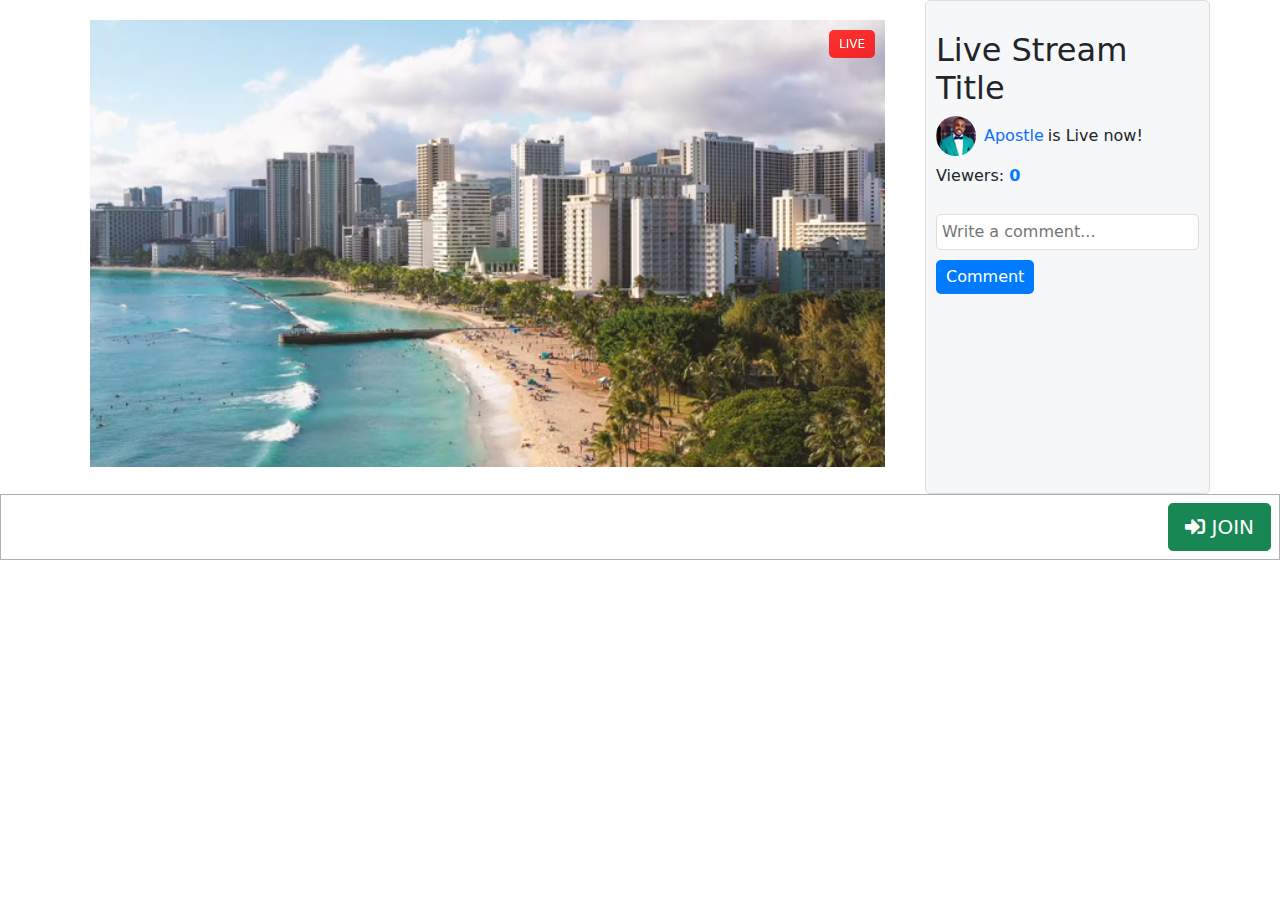
==== live/index.html @ c1dd5dda "new comit" ====
<!DOCTYPE html>
<html lang="en">
<head>
  <meta charset="UTF-8">
  <meta name="viewport" content="width=device-width, initial-scale=1.0">
  <link rel="stylesheet" href="css/bootstrap.css">
  <link rel="stylesheet" href="css/style.css">
  <link rel="stylesheet" href="https://cdnjs.cloudflare.com/ajax/libs/font-awesome/5.15.3/css/all.min.css"> <!-- Font Awesome CDN link -->
  <title>Livestream Viewer</title>
</head>
<body>
  <div class="container">
    <div class="row">
      <div class="col-md-9 livestream-container">
        <div class="video-container">
          <div class="video-wrapper">
            <video id="livestream-video" autoplay oncontextmenu="return false;">
              <source src="vid.mp4" type="video/mp4">
              Your browser does not support the video tag.
            </video>
            <div class="live-box">LIVE</div>
            <button id="play-button" class="play-button"><i class="fas fa-play"></i></button>
          </div>
        </div>        
      </div>
      <div class="col-md-3 comments-container">
        <div class="stream-info">
          <h2>Live Stream Title</h2>
          <div class="streamers-info d-flex">
            <div class="comment-avatar me-2">
              <img src="img/apostle.png" alt="Apostle's profile picture">
            </div>
            <p class="me-1 mt-2 text-primary">Apostle </p>
            <p class="mt-2"> is Live now!</p>
          </div>
          <p>Viewers: <span id="viewer-count">0</span></p>
        </div>
        <div class="comments-panel">
          <ul id="comments-list"></ul>
          <input type="text" id="comment-input" placeholder="Write a comment...">
          <button id="comment-button">Comment</button>
        </div>
      </div>
    </div>
  </div>
  <div class="under-div d-grid gap-2 d-md-flex justify-content-md-end">
    <button id="join-button" class="btn btn-success btn-lg m-2" type="button">
      <i class="fas fa-sign-in-alt" aria-hidden="true"></i>
      JOIN
    </button>
    <button id="finish-button" class="btn btn-danger btn-lg m-2 d-none" type="button">
      <i class="fas fa-hourglass-end" aria-hidden="true"></i>
      FINISH
    </button>
  </div>
  <script src="js/script.js"></script>
</body>
</html>
---- live/css/style.css ----
/* Reset some default styles */
body, html {
  margin: 0;
  padding: 0;
}

/* Style the livestream container */
.livestream-container {
  display: flex;
  justify-content: space-between;
  align-items: flex-start;
  max-width: 1200px;
  margin: 0 auto;
  padding: 20px;
}

/* Style the video container */
.video-container {
  flex: 1;
  margin-right: 20px;
}

/* Style the video */
#livestream-video {
  width: 100%;
}

/* Style the comments container */
.comments-container {
  flex: 1;
  padding: 10px;
  border: 1px solid #ddd;
  border-radius: 5px;
  background-color: #f5f7f9;
}

/* Style the comments list */
#comments-list {
  list-style: none;
  padding: 0;
}

/* Style the comment input */
#comment-input {
  width: 100%;
  padding: 5px;
  margin-top: 10px;
  border: 1px solid #ddd;
  border-radius: 5px;
}

/* Style the comment button */
#comment-button {
  display: block;
  margin-top: 10px;
  padding: 5px 10px;
  background-color: #007bff;
  color: white;
  border: none;
  border-radius: 5px;
  cursor: pointer;
}

/* Style the stream information */
.stream-info {
  margin-top: 20px;
}

/* Additional styling for viewer count */
#viewer-count {
  font-weight: bold;
  color: #007bff;
}

/* Style for the video container */
.video-wrapper {
  position: relative;
  max-width: 100%;
}

/* Style for the "Live" box */
.live-box {
  position: absolute;
  top: 10px;
  right: 10px;
  background-color: rgba(255, 0, 0, 0.8);
  color: white;
  padding: 5px 10px;
  border-radius: 5px;
  font-size: 12px;
}


/* Style for the play button */
.play-button {
  position: absolute;
  top: 50%;
  left: 50%;
  transform: translate(-50%, -50%);
  font-size: 48px;
  background: rgba(0, 0, 0, 0.5);
  color: white;
  border: none;
  border-radius: 50%;
  padding: 20px;
  cursor: pointer;
  display: none; /* Hide initially */
  z-index: 1;
}

/* Show the play button on hover */
.video-wrapper:hover .play-button {
  display: block;
}

.under-div {
  border: #acb0b6 1px solid;
}


/* Your existing styles */

/* Style for the comment items */
.comment-item {
  display: flex;
  align-items: center;
  padding: 10px;
  border-bottom: 1px solid #ddd;
}

.comment-avatar img {
  width: 40px;
  height: 40px;
  border-radius: 50%;
  object-fit: cover;
}

.comment-content {
  margin-left: 10px;
}

.comment-name {
  font-weight: bold;
  margin: 0;
}

.comment-text {
  margin: 0;
}

/* Style for the JOIN and FINISH buttons */
.join-button, .finish-button {
  padding: 10px 20px;
  font-size: 18px;
  border-radius: 5px;
  cursor: pointer;
}

.join-button {
  background-color: #28a745;
  color: white;
}

.finish-button {
  background-color: #dc3545;
  color: white;
}

/* Additional styles... */
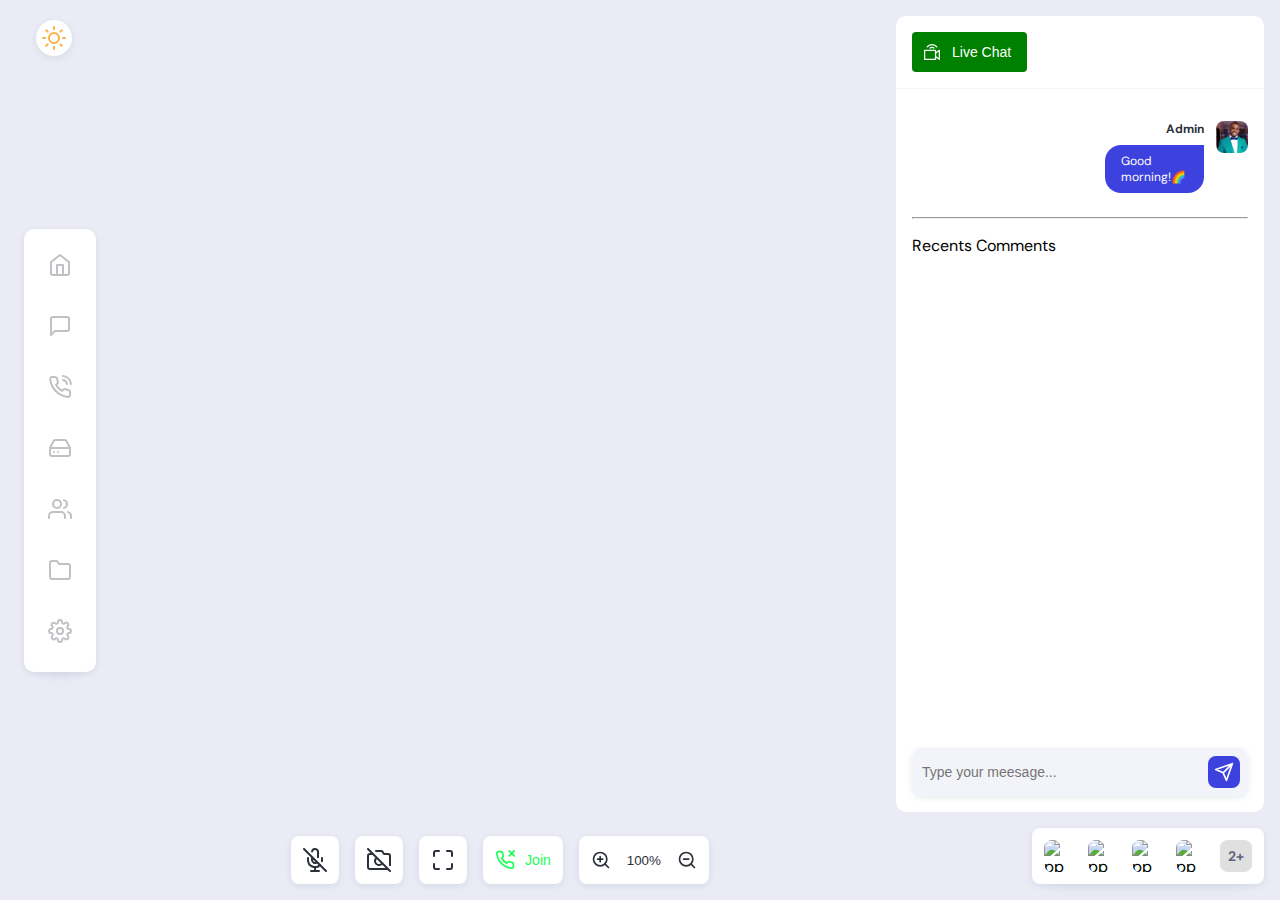
==== commit 3cdaa2a7: "new commit" ====
--- a/live/index.html
+++ b/live/index.html
@@ -1,58 +1,203 @@
 <!DOCTYPE html>
-<html lang="en">
+<html lang="en" >
 <head>
   <meta charset="UTF-8">
-  <meta name="viewport" content="width=device-width, initial-scale=1.0">
-  <link rel="stylesheet" href="css/bootstrap.css">
-  <link rel="stylesheet" href="css/style.css">
-  <link rel="stylesheet" href="https://cdnjs.cloudflare.com/ajax/libs/font-awesome/5.15.3/css/all.min.css"> <!-- Font Awesome CDN link -->
-  <title>Livestream Viewer</title>
+  <title>CodePen - VideoCall App UI</title>
+  <link rel="stylesheet" href="./style.css">
+
 </head>
 <body>
-  <div class="container">
-    <div class="row">
-      <div class="col-md-9 livestream-container">
-        <div class="video-container">
-          <div class="video-wrapper">
-            <video id="livestream-video" autoplay oncontextmenu="return false;">
-              <source src="vid.mp4" type="video/mp4">
-              Your browser does not support the video tag.
-            </video>
-            <div class="live-box">LIVE</div>
-            <button id="play-button" class="play-button"><i class="fas fa-play"></i></button>
+<!-- partial:index.partial.html -->
+<link href="https://fonts.googleapis.com/css?family=DM+Sans:400,500,700&display=swap" rel="stylesheet"> 
+<div class="app-container">
+   <button class="mode-switch">
+       <svg class="sun" fill="none" stroke="#fbb046" stroke-linecap="round" stroke-linejoin="round" stroke-width="2" class="feather feather-sun" viewBox="0 0 24 24"><defs/><circle cx="12" cy="12" r="5"/><path d="M12 1v2M12 21v2M4.22 4.22l1.42 1.42M18.36 18.36l1.42 1.42M1 12h2M21 12h2M4.22 19.78l1.42-1.42M18.36 5.64l1.42-1.42"/></svg>
+  <svg class="moon" fill="none" stroke="#ffffff" stroke-linecap="round" stroke-linejoin="round" stroke-width="2" class="feather feather-moon" viewBox="0 0 24 24"><defs/><path d="M21 12.79A9 9 0 1111.21 3 7 7 0 0021 12.79z"/></svg>
+     </button>
+   <div class="left-side">
+     <div class="navigation">
+       <a href="#" class="nav-link icon">
+         <svg xmlns="http://www.w3.org/2000/svg" fill="none" stroke="currentColor" stroke-width="2" stroke-linecap="round" stroke-linejoin="round" class="feather feather-home" viewBox="0 0 24 24">
+           <path d="M3 9l9-7 9 7v11a2 2 0 01-2 2H5a2 2 0 01-2-2z"/>
+           <path d="M9 22V12h6v10"/>
+         </svg>
+       </a>
+       <a href="#" class="nav-link icon">
+         <svg xmlns="http://www.w3.org/2000/svg" width="24" height="24" viewBox="0 0 24 24" fill="none" stroke="currentColor" stroke-width="2" stroke-linecap="round" stroke-linejoin="round" class="feather feather-message-square">
+           <path d="M21 15a2 2 0 0 1-2 2H7l-4 4V5a2 2 0 0 1 2-2h14a2 2 0 0 1 2 2z"/>
+         </svg>
+       </a>
+       <a href="#" class="nav-link icon">
+         <svg xmlns="http://www.w3.org/2000/svg" fill="none" stroke="currentColor" stroke-width="2" stroke-linecap="round" stroke-linejoin="round" class="feather feather-phone-call" viewBox="0 0 24 24">
+           <path d="M15.05 5A5 5 0 0119 8.95M15.05 1A9 9 0 0123 8.94m-1 7.98v3a2 2 0 01-2.18 2 19.79 19.79 0 01-8.63-3.07 19.5 19.5 0 01-6-6 19.79 19.79 0 01-3.07-8.67A2 2 0 014.11 2h3a2 2 0 012 1.72 12.84 12.84 0 00.7 2.81 2 2 0 01-.45 2.11L8.09 9.91a16 16 0 006 6l1.27-1.27a2 2 0 012.11-.45 12.84 12.84 0 002.81.7A2 2 0 0122 16.92z"/>
+         </svg>
+       </a>
+       <a href="#" class="nav-link icon">
+         <svg xmlns="http://www.w3.org/2000/svg" width="24" height="24" viewBox="0 0 24 24" fill="none" stroke="currentColor" stroke-width="2" stroke-linecap="round" stroke-linejoin="round" class="feather feather-hard-drive">
+           <line x1="22" y1="12" x2="2" y2="12"/>
+           <path d="M5.45 5.11L2 12v6a2 2 0 0 0 2 2h16a2 2 0 0 0 2-2v-6l-3.45-6.89A2 2 0 0 0 16.76 4H7.24a2 2 0 0 0-1.79 1.11z"/>
+           <line x1="6" y1="16" x2="6.01" y2="16"/>
+           <line x1="10" y1="16" x2="10.01" y2="16"/>
+         </svg>
+       </a>
+       <a href="#" class="nav-link icon">
+         <svg xmlns="http://www.w3.org/2000/svg" width="24" height="24" viewBox="0 0 24 24" fill="none" stroke="currentColor" stroke-width="2" stroke-linecap="round" stroke-linejoin="round" class="feather feather-users">
+           <path d="M17 21v-2a4 4 0 0 0-4-4H5a4 4 0 0 0-4 4v2"/>
+           <circle cx="9" cy="7" r="4"/>
+           <path d="M23 21v-2a4 4 0 0 0-3-3.87"/>
+           <path d="M16 3.13a4 4 0 0 1 0 7.75"/>
+         </svg>
+       </a>
+        <a href="#" class="nav-link icon">
+          <svg xmlns="http://www.w3.org/2000/svg" fill="none" stroke="currentColor" stroke-width="2" stroke-linecap="round" stroke-linejoin="round" class="feather feather-folder" viewBox="0 0 24 24">
+            <path d="M22 19a2 2 0 01-2 2H4a2 2 0 01-2-2V5a2 2 0 012-2h5l2 3h9a2 2 0 012 2z"/>
+          </svg>
+       </a>
+       <a href="#" class="nav-link icon">
+         <svg xmlns="http://www.w3.org/2000/svg" fill="none" stroke="currentColor" stroke-width="2" stroke-linecap="round" stroke-linejoin="round" class="feather feather-settings" viewBox="0 0 24 24">
+           <circle cx="12" cy="12" r="3"/>
+           <path d="M19.4 15a1.65 1.65 0 00.33 1.82l.06.06a2 2 0 010 2.83 2 2 0 01-2.83 0l-.06-.06a1.65 1.65 0 00-1.82-.33 1.65 1.65 0 00-1 1.51V21a2 2 0 01-2 2 2 2 0 01-2-2v-.09A1.65 1.65 0 009 19.4a1.65 1.65 0 00-1.82.33l-.06.06a2 2 0 01-2.83 0 2 2 0 010-2.83l.06-.06a1.65 1.65 0 00.33-1.82 1.65 1.65 0 00-1.51-1H3a2 2 0 01-2-2 2 2 0 012-2h.09A1.65 1.65 0 004.6 9a1.65 1.65 0 00-.33-1.82l-.06-.06a2 2 0 010-2.83 2 2 0 012.83 0l.06.06a1.65 1.65 0 001.82.33H9a1.65 1.65 0 001-1.51V3a2 2 0 012-2 2 2 0 012 2v.09a1.65 1.65 0 001 1.51 1.65 1.65 0 001.82-.33l.06-.06a2 2 0 012.83 0 2 2 0 010 2.83l-.06.06a1.65 1.65 0 00-.33 1.82V9a1.65 1.65 0 001.51 1H21a2 2 0 012 2 2 2 0 01-2 2h-.09a1.65 1.65 0 00-1.51 1z"/>
+         </svg>
+       </a>
+     </div>
+   </div>
+   <div class="app-main">
+     <div class="video-call-wrapper">
+       <div id="player"></div>
+      </div>
+     <div class="video-call-actions ">
+       <button class="video-action-button mic"></button>
+       <button class="video-action-button camera"></button>
+       <button class="video-action-button maximize"></button>
+       <button id="join-button" class="video-action-button joincall">Join</button>
+       <button class="video-action-button magnifier">
+         <svg xmlns="http://www.w3.org/2000/svg" fill="none" stroke="currentColor" stroke-width="2" stroke-linecap="round" stroke-linejoin="round" class="feather feather-zoom-in" viewBox="0 0 24 24">
+           <circle cx="11" cy="11" r="8"/>
+           <path d="M21 21l-4.35-4.35M11 8v6M8 11h6"/>
+         </svg>
+         <span>100%</span>
+           <svg xmlns="http://www.w3.org/2000/svg" width="24" height="24" viewBox="0 0 24 24" fill="none" stroke="currentColor" stroke-width="2" stroke-linecap="round" stroke-linejoin="round" class="feather feather-zoom-out">
+             <circle cx="11" cy="11" r="8"/>
+             <line x1="21" y1="21" x2="16.65" y2="16.65"/>
+             <line x1="8" y1="11" x2="14" y2="11"/>
+         </svg>
+         </button>
+     </div>
+   </div>
+  <div class="right-side">
+    <button class="btn-close-right">
+      <svg xmlns="http://www.w3.org/2000/svg" width="24" height="24" fill="none" stroke="currentColor" stroke-linecap="round" stroke-linejoin="round" stroke-width="2" class="feather feather-x-circle" viewBox="0 0 24 24">
+        <defs></defs>
+        <circle cx="12" cy="12" r="10"></circle>
+        <path d="M15 9l-6 6M9 9l6 6"></path>
+      </svg>
+    </button>
+    <div class="chat-container">
+      <div class="chat-header">
+        <button class="chat-header-button">
+         Live Chat
+        </button>
+      </div>
+      <div class="chat-area">
+        <div class="message-wrapper reverse">
+          <div class="profile-picture">
+            <img src="img/apostle.png" alt="pp">
           </div>
-        </div>        
-      </div>
-      <div class="col-md-3 comments-container">
-        <div class="stream-info">
-          <h2>Live Stream Title</h2>
-          <div class="streamers-info d-flex">
-            <div class="comment-avatar me-2">
-              <img src="img/apostle.png" alt="Apostle's profile picture">
-            </div>
-            <p class="me-1 mt-2 text-primary">Apostle </p>
-            <p class="mt-2"> is Live now!</p>
+          <div class="message-content">
+            <p class="name">Admin</p>
+            <div class="message">Good morning!🌈</div>
           </div>
-          <p>Viewers: <span id="viewer-count">0</span></p>
         </div>
-        <div class="comments-panel">
-          <ul id="comments-list"></ul>
-          <input type="text" id="comment-input" placeholder="Write a comment...">
-          <button id="comment-button">Comment</button>
+        <hr><p>Recents Comments</p>
+        <div id="comments-list">
+          
         </div>
       </div>
+      <div class="chat-typing-area-wrapper">
+        <div class="chat-typing-area">
+          <input id="comment-input" type="text" placeholder="Type your meesage..." class="chat-input">
+          <button class="send-button" id="comment-button">
+            <svg xmlns="http://www.w3.org/2000/svg" fill="none" stroke="currentColor" stroke-width="2" stroke-linecap="round" stroke-linejoin="round" class="feather feather-send" viewBox="0 0 24 24">
+              <path d="M22 2L11 13M22 2l-7 20-4-9-9-4 20-7z"/>
+            </svg>
+          </button>
+        </div>
+      </div>
+    </div>
+    <div class="participants">
+      <div class="participant profile-picture">
+        <img src="https://images.unsplash.com/photo-1576110397661-64a019d88a98?ixlib=rb-1.2.1&auto=format&fit=crop&w=1234&q=80" alt="pp">
+      </div>
+      <div class="participant profile-picture">
+        <img src="https://images.unsplash.com/photo-1566821582776-92b13ab46bb4?ixlib=rb-1.2.1&auto=format&fit=crop&w=900&q=60" alt="pp">
+      </div>
+      <div class="participant profile-picture">
+        <img src="https://images.unsplash.com/photo-1600207438283-a5de6d9df13e?ixlib=rb-1.2.1&ixid=eyJhcHBfaWQiOjEyMDd9&auto=format&fit=crop&w=1234&q=80" alt="pp">
+      </div>
+      <div class="participant profile-picture">
+        <img src="https://images.unsplash.com/photo-1581824283135-0666cf353f35?ixlib=rb-1.2.1&auto=format&fit=crop&w=1276&q=80" alt="pp">
+      </div>
+      <div class="participant-more">2+</div>
     </div>
   </div>
-  <div class="under-div d-grid gap-2 d-md-flex justify-content-md-end">
-    <button id="join-button" class="btn btn-success btn-lg m-2" type="button">
-      <i class="fas fa-sign-in-alt" aria-hidden="true"></i>
-      JOIN
+  <button class="expand-btn">
+      <svg xmlns="http://www.w3.org/2000/svg" width="24" height="24" viewBox="0 0 24 24" fill="none" stroke="currentColor" stroke-width="2" stroke-linecap="round" stroke-linejoin="round" class="feather feather-message-circle"><path d="M21 11.5a8.38 8.38 0 0 1-.9 3.8 8.5 8.5 0 0 1-7.6 4.7 8.38 8.38 0 0 1-3.8-.9L3 21l1.9-5.7a8.38 8.38 0 0 1-.9-3.8 8.5 8.5 0 0 1 4.7-7.6 8.38 8.38 0 0 1 3.8-.9h.5a8.48 8.48 0 0 1 8 8v.5z"/></svg>
     </button>
-    <button id="finish-button" class="btn btn-danger btn-lg m-2 d-none" type="button">
-      <i class="fas fa-hourglass-end" aria-hidden="true"></i>
-      FINISH
-    </button>
-  </div>
-  <script src="js/script.js"></script>
+</div>
+<!-- partial -->
+  <script src='https://cdnjs.cloudflare.com/ajax/libs/jquery/3.5.1/jquery.min.js'></script>
+  <script  src="./script.js"></script>
+  <script src="./script-new.js"></script>
+
+  <script src="https://www.youtube.com/iframe_api"></script>
+  <script></script>
+  <script>
+    var player;
+
+    // Create a YouTube player
+    function onYouTubeIframeAPIReady() {
+      player = new YT.Player("player", {
+        height: "100%",
+        width: "100%",
+        videoId: "H69g7NB8EeQ", // Replace with your actual video ID
+        playerVars: {
+          "autoplay": 1,        // Do not autoplay initially
+          "controls": 0,        // Hide video controls
+          "showinfo": 0,        // Hide video information
+          "rel": 0,             // Do not show related videos
+          "modestbranding": 1,  // Remove YouTube logo
+          "playsinline": 1,     // Play the video inline on mobile devices
+          "disablekb": 1        // Disable keyboard controls, including "Watch later" and "Share"
+        },
+        events: {
+          "onReady": onPlayerReady,
+          "onStateChange": onPlayerStateChange
+        }
+      });
+
+      // Add click event listener to the play button
+      var playButton = document.getElementById("play-button");
+      const joinButton = document.getElementById("join-button");
+      playButton.addEventListener("click", startVideo);
+      joinButton.addEventListener("click", startVideo);
+
+      function startVideo() {
+        player.playVideo();
+        // playButton.style.display = "none";
+        joinButton.disabled = true;
+      }
+      // The API will call this function when the video player is ready.
+      function onPlayerReady(event) {
+        // You can access the video element here using the event.target
+        const videoElement = event.target.getIframe();
+        // Add click event listener to the video element to pause the video;
+        // videoElement.addEventListener("click", pauseVideo);
+      }
+      
+      function onPlayerStateChange(event) {
+        // You can do something when the player state changes if needed.
+      }
+    } 
+  </script>
 </body>
 </html>
--- a/live/style.css
+++ b/live/style.css
@@ -0,0 +1,651 @@
+* {
+  box-sizing: border-box;
+}
+
+html, body {
+  width: 100%;
+  height: 100vh;
+  margin: 0;
+  padding: 0;
+  overflow: hidden;
+}
+
+button {
+  outline: none;
+  transition: 0.2s;
+  cursor: pointer;
+}
+button:hover {
+  opacity: 0.7;
+}
+
+body {
+  --app-background: #eaebf5;
+  --chat-background: #fff;
+  --link-color: #c0c1c5;
+  --navigation-bg: #fff;
+  --navigation-box-shadow: 0 2px 6px 0 rgba(136, 148, 171, 0.2), 0 24px 20px -24px rgba(71, 82, 107, 0.1);
+  --main-color: #3d42df;
+  --message-bg: #f3f4f9;
+  --message-bg-2: #3d42df;
+  --message-text: #2c303a;
+  --placeholder-text: #a2a4bc;
+  --button-bg: #fff;
+}
+
+body.dark {
+  --app-background: #262a42;
+  --navigation-box-shadow: 0px 0px 8px 0px #282b33;
+  --chat-background: #3c3f56;
+  --message-bg: #2c3046;
+  --message-text: rgba(255,255,255,0.8);
+  --placeholder-text: #fff;
+  --navigation-bg: #3c3f56;
+  --button-bg: #3c3f56;
+  --main-color: #6f74ff;
+  --message-bg-2: #6f74ff;
+}
+body.dark .mic {
+  background-image: url("data:image/svg+xml,%3Csvg xmlns='http://www.w3.org/2000/svg' fill='none' stroke='%23fff' stroke-width='2' stroke-linecap='round' stroke-linejoin='round' class='feather feather-mic-off' viewBox='0 0 24 24'%3E%3Cpath d='M1 1l22 22M9 9v3a3 3 0 005.12 2.12M15 9.34V4a3 3 0 00-5.94-.6'/%3E%3Cpath d='M17 16.95A7 7 0 015 12v-2m14 0v2a7 7 0 01-.11 1.23M12 19v4M8 23h8'/%3E%3C/svg%3E%0A");
+}
+body.dark .camera {
+  background-image: url("data:image/svg+xml,%3Csvg xmlns='http://www.w3.org/2000/svg' fill='none' stroke='%23fff' stroke-width='2' stroke-linecap='round' stroke-linejoin='round' class='feather feather-camera-off' viewBox='0 0 24 24'%3E%3Cpath d='M1 1l22 22M21 21H3a2 2 0 01-2-2V8a2 2 0 012-2h3m3-3h6l2 3h4a2 2 0 012 2v9.34m-7.72-2.06a4 4 0 11-5.56-5.56'/%3E%3C/svg%3E%0A");
+}
+body.dark .maximize {
+  background-image: url("data:image/svg+xml,%3Csvg xmlns='http://www.w3.org/2000/svg' fill='none' stroke='%23fff' stroke-width='2' stroke-linecap='round' stroke-linejoin='round' class='feather feather-maximize' viewBox='0 0 24 24'%3E%3Cpath d='M8 3H5a2 2 0 00-2 2v3m18 0V5a2 2 0 00-2-2h-3m0 18h3a2 2 0 002-2v-3M3 16v3a2 2 0 002 2h3'/%3E%3C/svg%3E%0A");
+}
+body.dark .magnifier {
+  color: #fff;
+}
+body.dark .chat-header {
+  border-color: var(--message-bg);
+}
+body.dark .btn-close-right {
+  color: #fff;
+}
+
+a {
+  text-decoration: none;
+}
+
+.app-container {
+  background-color: var(--app-background);
+  width: 100%;
+  height: 100%;
+  font-family: "DM Sans", sans-serif;
+  display: flex;
+  transition: 0.2s;
+}
+
+.left-side {
+  position: relative;
+  padding: 16px;
+  flex-basis: 120px;
+  display: flex;
+  flex-direction: column;
+  align-items: center;
+  justify-content: center;
+  height: 100%;
+}
+
+.navigation {
+  display: flex;
+  flex-direction: column;
+  background-color: var(--navigation-bg);
+  padding: 24px;
+  border-radius: 10px;
+  box-shadow: var(--navigation-box-shadow);
+}
+
+.nav-link + .nav-link {
+  margin-top: 32px;
+}
+
+.nav-link:hover svg {
+  color: #3d42df;
+}
+
+.icon svg {
+  width: 24px;
+  height: 24px;
+  color: var(--link-color);
+  transition: 0.2s ease-in;
+}
+
+.right-side {
+  margin-left: auto;
+  flex-basis: 400px;
+  height: 100%;
+  padding: 16px;
+  position: relative;
+  transition: all 300ms cubic-bezier(0.19, 1, 0.56, 1);
+}
+.right-side.show {
+  display: block;
+  transform: translateX(0);
+}
+
+.chat-container {
+  background-color: var(--chat-background);
+  border-radius: 10px;
+  display: flex;
+  flex-direction: column;
+  height: calc(100% - 72px);
+}
+
+.chat-header {
+  padding: 16px;
+  border-bottom: 1px solid #f5f5f5;
+}
+
+.chat-header-button {
+  background-color: green;
+  padding: 12px 16px 12px 40px;
+  border: none;
+  border-radius: 4px;
+  color: #fff;
+  background-image: url("data:image/svg+xml,%3Csvg viewBox='0 0 512 512' xmlns='http://www.w3.org/2000/svg' fill='%23fff'%3E%3Cpath d='M479.9 187.52l-90.19 68.53v-52.6a20 20 0 00-20-20H20a20 20 0 00-20 20V492a20 20 0 0020 20h349.71a20 20 0 0020-20v-52.6l90.18 68.52c13.05 9.91 32.1.67 32.1-15.92V203.45c0-16.5-18.94-25.92-32.1-15.93zM349.7 472H40V223.45h309.71zM472 451.68l-82.29-62.53V306.3L472 243.77zM87.96 79.24C129.62 28.88 190.86 0 256 0c65.13 0 126.37 28.88 168.03 79.24a20 20 0 01-30.82 25.5A177.6 177.6 0 00256 40a177.6 177.6 0 00-137.21 64.73 20 20 0 11-30.83-25.5zm240.36 32.21a20 20 0 11-21.02 34.03 97.57 97.57 0 00-51.3-14.53 97.6 97.6 0 00-51.31 14.53 20 20 0 11-21.02-34.03A137.53 137.53 0 01256 90.95c25.59 0 50.6 7.09 72.32 20.5zm0 0'/%3E%3C/svg%3E%0A");
+  background-repeat: no-repeat;
+  background-position: center left 12px;
+  background-size: 16px;
+  font-size: 14px;
+}
+
+.chat-area {
+  flex: 1;
+  overflow-y: auto;
+  padding: 16px;
+}
+
+.profile-picture {
+  border-radius: 8px;
+  width: 32px;
+  height: 32px;
+  overflow: hidden;
+  margin-right: 12px;
+  flex-shrink: 0;
+}
+.profile-picture img {
+  width: 100%;
+  height: 100%;
+  object-fit: cover;
+}
+
+.message-wrapper {
+  display: flex;
+}
+
+.name {
+  margin: 0;
+  line-height: 16px;
+  font-size: 12px;
+  font-weight: 700;
+  color: var(--message-text);
+}
+
+.message {
+  margin-top: 8px;
+  background-color: var(--message-bg);
+  padding: 8px 16px;
+  border-radius: 0 12px 12px 12px;
+  font-size: 12px;
+  line-height: 16px;
+  max-width: calc(100% - 32px);
+  color: var(--message-text);
+}
+
+.message-wrapper {
+  padding: 16px 0;
+}
+.message-wrapper.reverse {
+  flex-direction: row-reverse;
+}
+.message-wrapper.reverse .message {
+  background-color: var(--message-bg-2);
+  color: #fff;
+  margin-left: auto;
+  border-radius: 16px 0px 16px 16px;
+}
+.message-wrapper.reverse .profile-picture {
+  margin-right: 0px;
+  margin-left: 12px;
+}
+.message-wrapper.reverse .name {
+  text-align: right;
+}
+
+.message-file {
+  border: 1px solid var(--message-bg);
+  width: 100%;
+  margin-top: 16px;
+  border-radius: 4px;
+  padding: 8px;
+  display: flex;
+}
+.message-file .sketch {
+  border-radius: 4px;
+  padding: 2px;
+  background-color: #fdeee2;
+  display: flex;
+  justify-content: center;
+  align-items: center;
+  width: 32px;
+  height: 32px;
+}
+.message-file .sketch svg {
+  width: 20px;
+  height: 20px;
+}
+
+.file-info {
+  flex: 1;
+  padding: 0 40px 0 8px;
+  background-image: url("data:image/svg+xml,%3Csvg xmlns='http://www.w3.org/2000/svg' fill='none' stroke='%23b8b8b8' stroke-width='2' stroke-linecap='round' stroke-linejoin='round' class='feather feather-download' viewBox='0 0 24 24'%3E%3Cpath d='M21 15v4a2 2 0 01-2 2H5a2 2 0 01-2-2v-4M7 10l5 5 5-5M12 15V3'/%3E%3C/svg%3E%0A");
+  background-position: center right 12px;
+  background-size: 20px;
+  background-repeat: no-repeat;
+  font-size: 12px;
+}
+
+.file-name {
+  color: var(--message-text);
+}
+
+.file-size {
+  color: #b8b8b8;
+}
+
+.mention {
+  color: #7c80fd;
+}
+
+.chat-typing-area-wrapper {
+  padding: 16px;
+}
+
+.chat-typing-area {
+  display: flex;
+  border-radius: 10px;
+  padding: 8px;
+  box-shadow: var(--navigation-box-shadow);
+  background-color: var(--message-bg);
+}
+.dark .chat-typing-area {
+  box-shadow: none;
+}
+
+.chat-input {
+  border: none;
+  font-size: 14px;
+  line-height: 24px;
+  outline: none;
+  color: var(--message-text);
+  flex: 1;
+  background-color: transparent;
+}
+.chat-input:placeholder {
+  color: var(--placeholder-text);
+}
+
+.send-button {
+  color: #fff;
+  background-color: var(--main-color);
+  border-radius: 8px;
+  border: none;
+  width: 32px;
+  height: 32px;
+  display: flex;
+  justify-content: center;
+  align-items: center;
+}
+.send-button svg {
+  width: 20px;
+  height: 20px;
+}
+
+.app-main {
+  flex: 1;
+  width: 100%;
+  padding: 72px 32px 16px 32px;
+  display: flex;
+  flex-direction: column;
+  align-items: center;
+}
+
+.video-call-wrapper {
+  width: 100%;
+  height: 100%;
+  border-radius: 16px;
+  overflow: hidden;
+  display: flex;
+  flex-wrap: wrap;
+}
+
+/* Style for the play button */
+.play-button {
+  width: 80vw;
+  height: 70vh;
+  position: absolute;
+  top: 50%;
+  left: 50%;
+  transform: translate(-50%, -50%);
+  font-size: 48px;
+  background: transparent;
+  color: white;
+  border: none;
+  /* border-radius: 50%; */
+  /* padding: 20px; */
+  cursor: pointer;
+  display: none; /* Hide initially */
+  z-index: 1;
+}
+
+.video-participant {
+  width: 33.3%;
+  height: 50%;
+  position: relative;
+}
+.video-participant img {
+  width: 100%;
+  height: 100%;
+  object-fit: cover;
+}
+
+.name-tag {
+  position: absolute;
+  bottom: 12px;
+  right: 12px;
+  font-size: 12px;
+  color: #fff;
+  background-color: rgba(0, 15, 47, 0.5);
+  border-radius: 4px;
+  padding: 4px 12px;
+}
+
+.participant-actions {
+  position: absolute;
+  display: flex;
+  left: 12px;
+  top: 12px;
+}
+
+.btn-mute, .btn-camera {
+  width: 32px;
+  height: 32px;
+  border-radius: 4px;
+  background-color: rgba(0, 15, 47, 0.5);
+  background-repeat: no-repeat;
+  background-position: center;
+  background-size: 16px;
+  border: none;
+}
+
+.btn-mute {
+  background-image: url("data:image/svg+xml,%3Csvg xmlns='http://www.w3.org/2000/svg' fill='none' stroke='%23fff' stroke-width='2' stroke-linecap='round' stroke-linejoin='round' class='feather feather-mic-off' viewBox='0 0 24 24'%3E%3Cpath d='M1 1l22 22M9 9v3a3 3 0 005.12 2.12M15 9.34V4a3 3 0 00-5.94-.6'/%3E%3Cpath d='M17 16.95A7 7 0 015 12v-2m14 0v2a7 7 0 01-.11 1.23M12 19v4M8 23h8'/%3E%3C/svg%3E%0A");
+  margin-right: 4px;
+}
+
+.btn-camera {
+  background-image: url("data:image/svg+xml,%3Csvg xmlns='http://www.w3.org/2000/svg' fill='none' stroke='%23fff' stroke-width='2' stroke-linecap='round' stroke-linejoin='round' class='feather feather-camera-off' viewBox='0 0 24 24'%3E%3Cpath d='M1 1l22 22M21 21H3a2 2 0 01-2-2V8a2 2 0 012-2h3m3-3h6l2 3h4a2 2 0 012 2v9.34m-7.72-2.06a4 4 0 11-5.56-5.56'/%3E%3C/svg%3E%0A");
+}
+
+.video-call-actions {
+  display: flex;
+  justify-content: space-between;
+  align-items: center;
+  padding-top: 64px;
+  max-width: 500px;
+}
+
+.video-action-button {
+  background-repeat: no-repeat;
+  background-size: 24px;
+  border: none;
+  height: 48px;
+  margin: 0 8px;
+  box-shadow: var(--navigation-box-shadow);
+  border-radius: 8px;
+  width: 48px;
+  cursor: pointer;
+  outline: none;
+  background-color: var(--button-bg);
+}
+.video-action-button.mic {
+  background-image: url("data:image/svg+xml,%3Csvg xmlns='http://www.w3.org/2000/svg' fill='none' stroke='%232c303a' stroke-width='2' stroke-linecap='round' stroke-linejoin='round' class='feather feather-mic-off' viewBox='0 0 24 24'%3E%3Cpath d='M1 1l22 22M9 9v3a3 3 0 005.12 2.12M15 9.34V4a3 3 0 00-5.94-.6'/%3E%3Cpath d='M17 16.95A7 7 0 015 12v-2m14 0v2a7 7 0 01-.11 1.23M12 19v4M8 23h8'/%3E%3C/svg%3E%0A");
+  background-position: center;
+}
+.video-action-button.camera {
+  background-image: url("data:image/svg+xml,%3Csvg xmlns='http://www.w3.org/2000/svg' fill='none' stroke='%232c303a' stroke-width='2' stroke-linecap='round' stroke-linejoin='round' class='feather feather-camera-off' viewBox='0 0 24 24'%3E%3Cpath d='M1 1l22 22M21 21H3a2 2 0 01-2-2V8a2 2 0 012-2h3m3-3h6l2 3h4a2 2 0 012 2v9.34m-7.72-2.06a4 4 0 11-5.56-5.56'/%3E%3C/svg%3E%0A");
+  background-position: center;
+}
+.video-action-button.maximize {
+  background-image: url("data:image/svg+xml,%3Csvg xmlns='http://www.w3.org/2000/svg' fill='none' stroke='%232c303a' stroke-width='2' stroke-linecap='round' stroke-linejoin='round' class='feather feather-maximize' viewBox='0 0 24 24'%3E%3Cpath d='M8 3H5a2 2 0 00-2 2v3m18 0V5a2 2 0 00-2-2h-3m0 18h3a2 2 0 002-2v-3M3 16v3a2 2 0 002 2h3'/%3E%3C/svg%3E%0A");
+  background-position: center;
+}
+.video-action-button.endcall {
+  color: #ff1932;
+  width: auto;
+  font-size: 14px;
+  padding-left: 42px;
+  padding-right: 12px;
+  background-image: url("data:image/svg+xml,%3Csvg xmlns='http://www.w3.org/2000/svg' viewBox='0 0 24 24' fill='none' stroke='%23ff1932' stroke-width='2' stroke-linecap='round' stroke-linejoin='round' class='feather feather-phone-missed'%3E%3Cline x1='23' y1='1' x2='17' y2='7'/%3E%3Cline x1='17' y1='1' x2='23' y2='7'/%3E%3Cpath d='M22 16.92v3a2 2 0 0 1-2.18 2 19.79 19.79 0 0 1-8.63-3.07 19.5 19.5 0 0 1-6-6 19.79 19.79 0 0 1-3.07-8.67A2 2 0 0 1 4.11 2h3a2 2 0 0 1 2 1.72 12.84 12.84 0 0 0 .7 2.81 2 2 0 0 1-.45 2.11L8.09 9.91a16 16 0 0 0 6 6l1.27-1.27a2 2 0 0 1 2.11-.45 12.84 12.84 0 0 0 2.81.7A2 2 0 0 1 22 16.92z'/%3E%3C/svg%3E");
+  background-size: 20px;
+  background-position: center left 12px;
+}
+
+.video-action-button.joincall {
+  color: #19ff56; /* Set the text color to green */
+  width: auto;
+  font-size: 14px;
+  padding-left: 42px;
+  padding-right: 12px;
+  background-image: url("data:image/svg+xml,%3Csvg xmlns='http://www.w3.org/2000/svg' viewBox='0 0 24 24' fill='none' stroke='%2319ff56' stroke-width='2' stroke-linecap='round' stroke-linejoin='round' class='feather feather-phone-missed'%3E%3Cline x1='23' y1='1' x2='17' y2='7'/%3E%3Cline x1='17' y1='1' x2='23' y2='7'/%3E%3Cpath d='M22 16.92v3a2 2 0 0 1-2.18 2 19.79 19.79 0 0 1-8.63-3.07 19.5 19.5 0 0 1-6-6 19.79 19.79 0 0 1-3.07-8.67A2 2 0 0 1 4.11 2h3a2 2 0 0 1 2 1.72 12.84 12.84 0 0 0 .7 2.81 2 2 0 0 1-.45 2.11L8.09 9.91a16 16 0 0 0 6 6l1.27-1.27a2 2 0 0 1 2.11-.45 12.84 12.84 0 0 0 2.81.7A2 2 0 0 1 22 16.92z'/%3E%3C/svg%3E");
+  background-size: 20px;
+  background-position: center left 12px;
+}
+
+.video-action-button.magnifier {
+  padding: 0 12px;
+  display: flex;
+  align-items: center;
+  width: auto;
+  flex-grow: 0;
+  color: #2c303a;
+}
+.video-action-button.magnifier svg {
+  width: 20px;
+  flex-shrink: 0;
+}
+.video-action-button.magnifier span {
+  display: block;
+  margin: 0 16px;
+}
+
+.participants {
+  display: flex;
+  background-color: var(--button-bg);
+  box-shadow: var(--navigation-box-shadow);
+  margin-top: 16px;
+  padding: 12px;
+  border-radius: 8px;
+  max-width: 232px;
+  margin-left: auto;
+}
+
+.participant-more {
+  background-color: #e1e0e1;
+  font-size: 14px;
+  display: flex;
+  justify-content: center;
+  align-items: center;
+  color: #636181;
+  font-weight: 700;
+  border-radius: 8px;
+  min-width: 32px;
+}
+
+.mode-switch {
+  z-index: 1;
+  position: absolute;
+  top: 20px;
+  left: 36px;
+  background-color: var(--chat-background);
+  border: none;
+  color: #ddd;
+  outline: none;
+  cursor: pointer;
+  box-shadow: var(--navigation-box-shadow);
+  border-radius: 50%;
+  display: flex;
+  justify-content: center;
+  align-items: center;
+  width: 36px;
+  height: 36px;
+  transform-origin: center;
+}
+.mode-switch svg {
+  width: 0;
+  height: 24px;
+  transition: all 0.3s ease-in;
+  transform-origin: center;
+}
+.mode-switch .moon {
+  opacity: 0;
+}
+.mode-switch .sun {
+  width: 24px;
+}
+
+.dark .moon {
+  opacity: 1;
+  width: 24px;
+}
+
+.dark .sun {
+  opacity: 0;
+  width: 0;
+}
+
+.expand-btn {
+  position: absolute;
+  right: 32px;
+  top: 24px;
+  border: none;
+  background-color: var(--chat-background);
+  border-radius: 4px;
+  padding: none;
+  color: var(--message-text);
+  width: 40px;
+  height: 40px;
+  justify-content: center;
+  align-items: center;
+  display: none;
+}
+.expand-btn.show {
+  display: flex;
+}
+
+.btn-close-right {
+  border: none;
+  background-color: transparent;
+  position: absolute;
+  top: 24px;
+  right: 24px;
+  color: var(--light-font);
+  outline: none;
+  cursor: pointer;
+  display: none;
+}
+
+@media screen and (max-width: 900px) {
+  .expand-btn {
+    display: block;
+  }
+
+  .right-side {
+    position: absolute;
+    right: 0px;
+    background-color: var(--chat-background);
+    transform: translateX(100%);
+    z-index: 2;
+    width: 100%;
+  }
+  .right-side.show {
+    transform: translateX(0);
+  }
+
+  .btn-close-right {
+    display: block;
+  }
+}
+@media screen and (max-width: 520px) {
+  .left-side {
+    display: none;
+  }
+
+  .app-main {
+    padding: 72px 16px 16px 16px;
+  }
+
+  .expand-btn {
+    right: 16px;
+  }
+
+  .mode-switch {
+    left: 16px;
+  }
+
+  .video-call-actions {
+    padding-top: 32px;
+  }
+
+  .video-action-button {
+    width: 32px;
+    height: 32px;
+    background-size: 14px;
+    margin: 0 4px;
+  }
+
+  .video-action-button.endcall {
+    background-size: 14px;
+    font-size: 12px;
+    padding-left: 36px;
+  }
+
+  .video-action-button.magnifier svg {
+    width: 14px;
+  }
+
+  .video-action-button.magnifier span {
+    margin: 0 4px;
+    font-size: 12px;
+  }
+}
+@media screen and (max-width: 520px) and (max-height: 720px) {
+  .video-participant {
+    width: 50%;
+    height: 33.3%;
+  }
+}
+
+
+#player {
+  width: 100%;
+  height: 100%;
+}
+
+@keyframes blink {
+  0% {
+    opacity: 1;
+  }
+  50% {
+    opacity: 0.4;
+  }
+  100% {
+    opacity: 1;
+  }
+}
+
+.chat-header-button {
+  animation: blink 1s infinite; /* Adjust the duration as needed */
+}